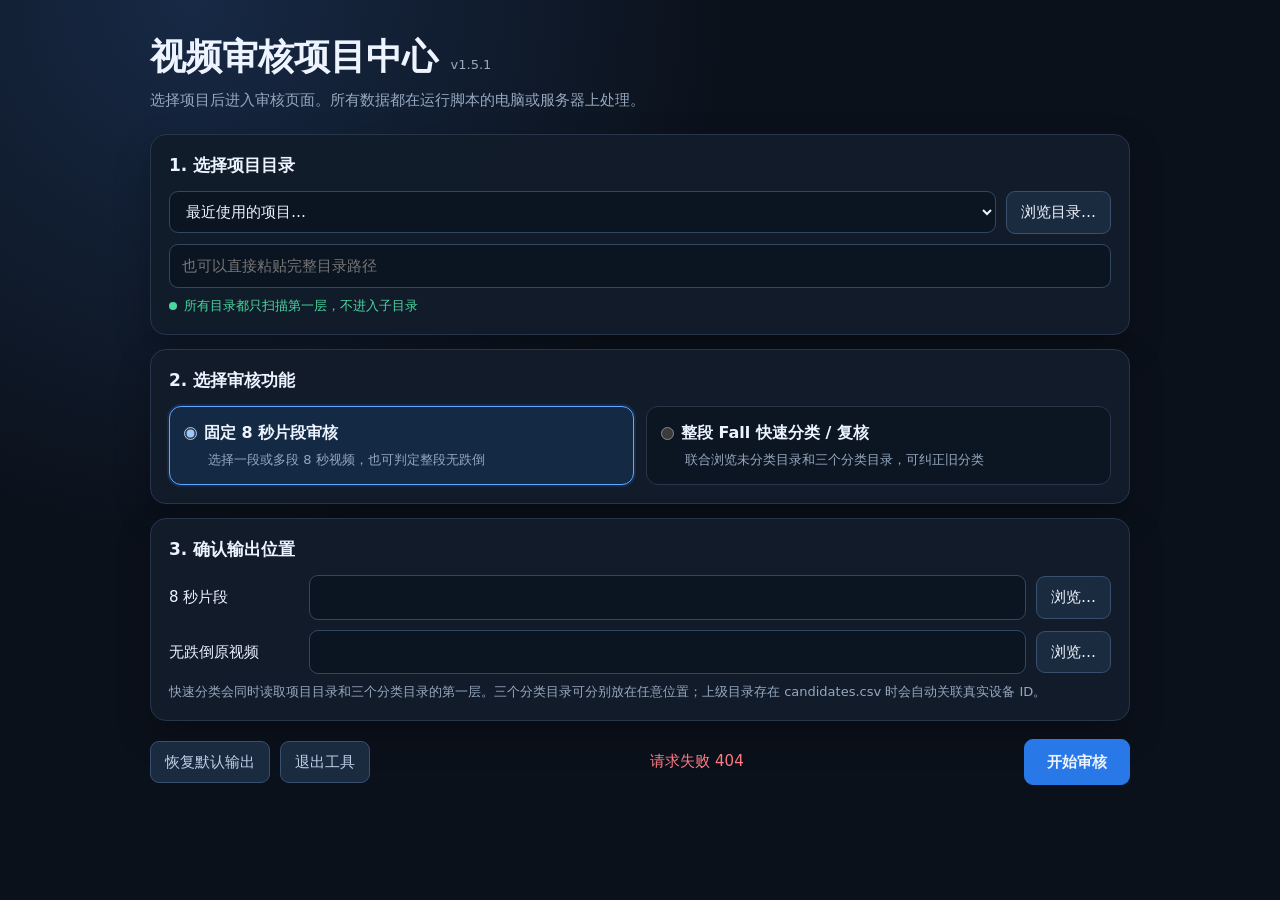
==== launcher.html @ a73a574b "fix: tolerate Windows console and diagnostic encodings" ====
<!doctype html>
<html lang="zh-CN">
<head>
<meta charset="utf-8">
<meta name="viewport" content="width=device-width,initial-scale=1">
<title>视频审核项目中心</title>
<style>
:root{color-scheme:dark;--bg:#0b111b;--panel:#121c2b;--line:#27364b;--text:#edf4ff;--muted:#96a8bf;--blue:#63a7ff;--blue2:#2878e7;--green:#4ad6a0;--red:#ff7a84}*{box-sizing:border-box}body{margin:0;min-height:100vh;background:radial-gradient(circle at 15% 0,#172945 0,transparent 38%),var(--bg);color:var(--text);font:15px/1.5 system-ui,-apple-system,"Segoe UI","Microsoft YaHei",sans-serif}.page{width:min(980px,calc(100% - 32px));margin:0 auto;padding:30px 0 42px}h1{font-size:clamp(24px,4vw,36px);margin:0 0 5px}.lead{color:var(--muted);margin:0 0 22px}.card{background:color-mix(in srgb,var(--panel) 94%,transparent);border:1px solid var(--line);border-radius:16px;padding:18px;margin:14px 0;box-shadow:0 14px 34px #0004}.card h2{font-size:17px;margin:0 0 13px}.row{display:flex;gap:10px;align-items:center}.row+.row{margin-top:10px}input,select,button{font:inherit}input,select{width:100%;min-width:0;border:1px solid #344760;background:#0b1421;color:var(--text);border-radius:9px;padding:10px 12px;outline:none}input:focus,select:focus{border-color:var(--blue);box-shadow:0 0 0 3px #398cff2c}button{border:1px solid #38506e;background:#1a2a3f;color:var(--text);border-radius:9px;padding:9px 14px;cursor:pointer;white-space:nowrap}button:hover{border-color:#6688b2;background:#223852}.primary{border-color:var(--blue2);background:var(--blue2);font-weight:700;padding:11px 22px}.primary:hover{background:#398af1}.secondary{color:#bcd0e8}.hint{font-size:13px;color:var(--muted);margin:8px 0 0}.modes{display:grid;grid-template-columns:1fr 1fr;gap:12px}.mode{display:block;border:1px solid var(--line);border-radius:12px;padding:14px;cursor:pointer;background:#0c1623}.mode:has(input:checked){border-color:var(--blue);background:#132944;box-shadow:0 0 0 2px #398cff24}.mode input{width:auto;margin:0 7px 0 0;vertical-align:middle}.mode strong{font-size:16px}.mode span{display:block;color:var(--muted);font-size:13px;margin:5px 0 0 24px}.field{display:grid;grid-template-columns:130px 1fr;align-items:center;gap:10px}.field+.field{margin-top:10px}.actions{display:flex;align-items:center;justify-content:space-between;gap:14px;margin-top:18px}.status{min-height:24px;color:var(--muted)}.status.error{color:var(--red)}.status.good{color:var(--green)}.scan-note{display:inline-flex;align-items:center;gap:7px;color:var(--green);font-size:13px}.dot{width:8px;height:8px;background:var(--green);border-radius:50%}.modal{position:fixed;inset:0;background:#04070dbd;display:none;align-items:center;justify-content:center;padding:18px;z-index:10}.modal.show{display:flex}.dialog{width:min(760px,100%);height:min(650px,90vh);display:flex;flex-direction:column;background:#111b29;border:1px solid #38506e;border-radius:17px;box-shadow:0 24px 80px #000b;overflow:hidden}.dialog-head{padding:16px;border-bottom:1px solid var(--line)}.dialog-head h3{margin:0 0 10px}.roots{display:flex;gap:7px;flex-wrap:wrap;margin-top:10px}.roots button{padding:5px 9px;font-size:12px}.folder-list{padding:8px 14px;overflow:auto;flex:1}.folder{display:flex;width:100%;border:0;border-bottom:1px solid #203047;border-radius:0;background:transparent;text-align:left;padding:11px 8px}.folder:hover{background:#1a2b40}.folder::before{content:"📁";margin-right:10px}.dialog-foot{display:flex;justify-content:space-between;gap:10px;border-top:1px solid var(--line);padding:13px 16px}.empty{color:var(--muted);padding:24px;text-align:center}@media(max-width:680px){.page{width:min(100% - 20px,980px);padding-top:18px}.card{padding:14px}.modes{grid-template-columns:1fr}.field{grid-template-columns:1fr;gap:4px}.row.wrap{flex-wrap:wrap}.actions{align-items:stretch;flex-direction:column}.primary{width:100%}}
.field{grid-template-columns:130px minmax(0,1fr) auto}
@media(max-width:680px){.field{grid-template-columns:1fr auto}.field>span{grid-column:1/-1}}
</style>
<link rel="stylesheet" href="/assets/layout.css">
<script src="/assets/app.js" defer></script>
</head>
<body>
<main class="page">
  <h1>视频审核项目中心 <span style="font-size:13px;color:var(--muted);font-weight:500">v1.5.1</span></h1>
  <p class="lead">选择项目后进入审核页面。所有数据都在运行脚本的电脑或服务器上处理。</p>

  <section class="card">
    <h2>1. 选择项目目录</h2>
    <div class="row wrap">
      <select id="recent" aria-label="最近项目"><option value="">最近使用的项目…</option></select>
      <button id="browse">浏览目录…</button>
    </div>
    <div class="row"><input id="source" placeholder="也可以直接粘贴完整目录路径"></div>
    <p class="hint"><span class="scan-note"><span class="dot"></span>所有目录都只扫描第一层，不进入子目录</span></p>
  </section>

  <section class="card">
    <h2>2. 选择审核功能</h2>
    <div class="modes">
      <label class="mode"><input type="radio" name="mode" value="clip" checked><strong>固定 8 秒片段审核</strong><span>选择一段或多段 8 秒视频，也可判定整段无跌倒</span></label>
      <label class="mode"><input type="radio" name="mode" value="label"><strong>整段 Fall 快速分类 / 复核</strong><span>联合浏览未分类目录和三个分类目录，可纠正旧分类</span></label>
    </div>
  </section>

  <section class="card">
    <h2>3. 确认输出位置</h2>
    <div id="clipOutputs">
      <label class="field"><span>8 秒片段</span><input id="output"><button type="button" class="browsePath" data-target="output">浏览…</button></label>
      <label class="field"><span>无跌倒原视频</span><input id="noFallOutput"><button type="button" class="browsePath" data-target="noFallOutput">浏览…</button></label>
    </div>
    <div id="labelOutputs" hidden>
      <label class="field"><span>Fall 原视频</span><input id="fallOutput"><button type="button" class="browsePath" data-target="fallOutput">浏览…</button></label>
      <label class="field"><span>不跌倒原视频</span><input id="labelNoFallOutput"><button type="button" class="browsePath" data-target="labelNoFallOutput">浏览…</button></label>
      <label class="field"><span>护工 Fall 原视频</span><input id="caregiverFallOutput"><button type="button" class="browsePath" data-target="caregiverFallOutput">浏览…</button></label>
    </div>
    <p class="hint">快速分类会同时读取项目目录和三个分类目录的第一层。三个分类目录可分别放在任意位置；上级目录存在 candidates.csv 时会自动关联真实设备 ID。</p>
  </section>

  <section id="scanPanel" class="card scan-card" hidden aria-live="polite">
    <div class="scan-heading"><h2 id="scanStage">正在检索视频</h2><span id="scanCount" class="scan-count">准备中</span></div>
    <progress id="scanProgress" class="scan-progress" max="100" aria-label="当前扫描阶段进度"></progress>
    <div id="scanDetail" class="scan-detail"></div>
    <div class="scan-footer"><span>检索完成后自动进入审核页面</span><span id="scanElapsed">已用时 0 秒</span></div>
  </section>
  <div class="actions">
    <div class="row"><button id="defaults" class="secondary">恢复默认输出</button><button id="quitTool" class="secondary">退出工具</button></div>
    <div id="status" class="status"></div>
    <button id="start" class="primary">开始审核</button>
  </div>
</main>

<div id="modal" class="modal" role="dialog" aria-modal="true">
  <div class="dialog">
    <div class="dialog-head">
      <h3>浏览运行脚本设备上的目录</h3>
      <div class="row"><input id="folderPath"><button id="goFolder">前往</button></div>
      <div id="roots" class="roots"></div>
    </div>
    <div id="folderList" class="folder-list"></div>
    <div class="dialog-foot"><button id="closeModal">取消</button><button id="selectFolder" class="primary">选择当前目录</button></div>
  </div>
</div>

<script>
const $=id=>document.getElementById(id);let config={},loadedSource='',currentFolder='',browseTarget='source';
function mode(){return document.querySelector('input[name=mode]:checked').value}
function join(base,name){const sep=base.includes('\\')?'\\':'/';return base.replace(/[\\/]$/,'')+sep+name}
function setStatus(text,type=''){const el=$('status');el.textContent=text;el.className='status '+type}
function defaults(source){return{output:join(source,'output'),no_fall_output:join(source,'no_fall_output'),fall_output:join(source,'fall_output'),caregiver_fall_output:join(source,'caregiver_fall_output')}}
function applyProject(source,useSaved=true){source=source.trim();if(!source)return;$('source').value=source;loadedSource=source;const saved=useSaved?(config.projects?.[source]||{}):{};const d=defaults(source);$('output').value=saved.output||d.output;$('noFallOutput').value=saved.no_fall_output||d.no_fall_output;$('labelNoFallOutput').value=saved.no_fall_output||d.no_fall_output;$('fallOutput').value=saved.fall_output||d.fall_output;$('caregiverFallOutput').value=saved.caregiver_fall_output||d.caregiver_fall_output;if(saved.mode){const radio=document.querySelector(`input[name=mode][value="${saved.mode}"]`);if(radio)radio.checked=true}showMode()}
function showMode(){const label=mode()==='label';$('clipOutputs').hidden=label;$('labelOutputs').hidden=!label}
async function api(url,options){const response=await fetch(url,options);let data={};try{data=await response.json()}catch{}if(!response.ok)throw new Error(data.error||`请求失败 ${response.status}`);return data}
async function loadFolder(path){try{const data=await api('/api/directories?'+new URLSearchParams({path}));currentFolder=data.path;$('folderPath').value=data.path;const list=$('folderList');list.textContent='';if(data.parent){const b=document.createElement('button');b.className='folder';b.textContent='..  上一级';b.onclick=()=>loadFolder(data.parent);list.appendChild(b)}for(const item of data.directories){const b=document.createElement('button');b.className='folder';b.textContent=item.name;b.title=item.path;b.onclick=()=>loadFolder(item.path);list.appendChild(b)}if(!data.parent&&!data.directories.length)list.innerHTML='<div class="empty">没有可进入的子目录</div>';if(data.truncated)list.insertAdjacentHTML('beforeend','<div class="empty">目录过多，只显示前 1000 个</div>')}catch(error){setStatus(error.message,'error')}}
async function init(){const startup=await api('/api/startup-status');if(startup.status==='scanning'||startup.status==='ready'){waitForReviewer();return}config=await api('/api/config');$('recent').innerHTML='<option value="">最近使用的项目…</option>';for(const path of config.recentProjects||[]){const option=document.createElement('option');option.value=path;option.textContent=path;$('recent').appendChild(option)}const roots=$('roots');roots.textContent='';for(const path of config.roots||[]){const b=document.createElement('button');b.textContent=path;b.onclick=()=>loadFolder(path);roots.appendChild(b)}if(config.recentProjects?.length){applyProject(config.recentProjects[0])}else{document.querySelector(`input[name=mode][value="${config.lastMode||'clip'}"]`).checked=true;showMode()}if(startup.status==='error')setStatus(startup.message,'error')}
$('recent').onchange=event=>{if(event.target.value)applyProject(event.target.value)};
$('source').onblur=()=>{const value=$('source').value.trim();if(value&&value!==loadedSource)applyProject(value)};
for(const radio of document.querySelectorAll('input[name=mode]'))radio.onchange=showMode;
$('defaults').onclick=()=>{const source=$('source').value.trim();if(source)applyProject(source,false)};
$('quitTool').onclick=async()=>{if(!confirm('确认退出视频审核工具？'))return;try{await api('/api/quit',{method:'POST',headers:{'Content-Type':'application/json'},body:'{}'});document.body.innerHTML='<main class="page"><section class="card"><h2>工具已退出</h2><p class="hint">现在可以关闭此页面。</p></section></main>'}catch(error){setStatus(error.message,'error')}};
$('browse').onclick=()=>{browseTarget='source';$('modal').classList.add('show');loadFolder($('source').value.trim()||config.home||config.cwd)};
document.querySelectorAll('.browsePath').forEach(button=>button.onclick=()=>{browseTarget=button.dataset.target;$('modal').classList.add('show');const value=$(browseTarget).value.trim();loadFolder(value||$('source').value.trim()||config.home||config.cwd)});
$('closeModal').onclick=()=>$('modal').classList.remove('show');
$('goFolder').onclick=()=>loadFolder($('folderPath').value);
$('folderPath').onkeydown=event=>{if(event.key==='Enter')loadFolder(event.target.value)};
$('selectFolder').onclick=()=>{if(browseTarget==='source')applyProject(currentFolder);else $(browseTarget).value=currentFolder;$('modal').classList.remove('show')};
$('modal').onclick=event=>{if(event.target===$('modal'))$('modal').classList.remove('show')};
$('start').onclick=async()=>{let source=$('source').value.trim();if(!source){setStatus('请先选择项目目录','error');return}if(source!==loadedSource)applyProject(source);const payload={source,mode:mode(),output:$('output').value,no_fall_output:mode()==='label'?$('labelNoFallOutput').value:$('noFallOutput').value,fall_output:$('fallOutput').value,caregiver_fall_output:$('caregiverFallOutput').value};$('start').disabled=true;try{const data=await api('/api/start',{method:'POST',headers:{'Content-Type':'application/json'},body:JSON.stringify(payload)});setStatus(data.message,'good');waitForReviewer()}catch(error){$('start').disabled=false;setStatus(error.message,'error')}};
async function waitForReviewer(){
  document.body.classList.add('scanning');$('scanPanel').hidden=false;const began=Date.now();
  for(;;){
    try{
      const data=await api('/api/startup-status');
      $('scanStage').textContent=data.stage||'准备中';$('scanDetail').textContent=data.message||'';
      $('scanElapsed').textContent=`已用时 ${Math.floor((Date.now()-began)/1000)} 秒`;
      if(data.total>0){$('scanProgress').value=Math.min(100,data.done/data.total*100);$('scanCount').textContent=`${data.done} / ${data.total}`}
      else{$('scanProgress').removeAttribute('value');$('scanCount').textContent=data.done?`已处理 ${data.done}`:'准备中'}
      if(data.status==='ready'){location.replace('/?project_started='+Date.now());return}
      if(data.status==='error'){document.body.classList.remove('scanning');$('start').disabled=false;setStatus(data.message,'error');if(!config.home)await init();return}
    }catch(error){$('scanDetail').textContent='连接暂时中断，正在重连… '+error.message}
    await new Promise(resolve=>setTimeout(resolve,400));
  }
}
init().catch(error=>setStatus(error.message,'error'));
</script>
</body>
</html>
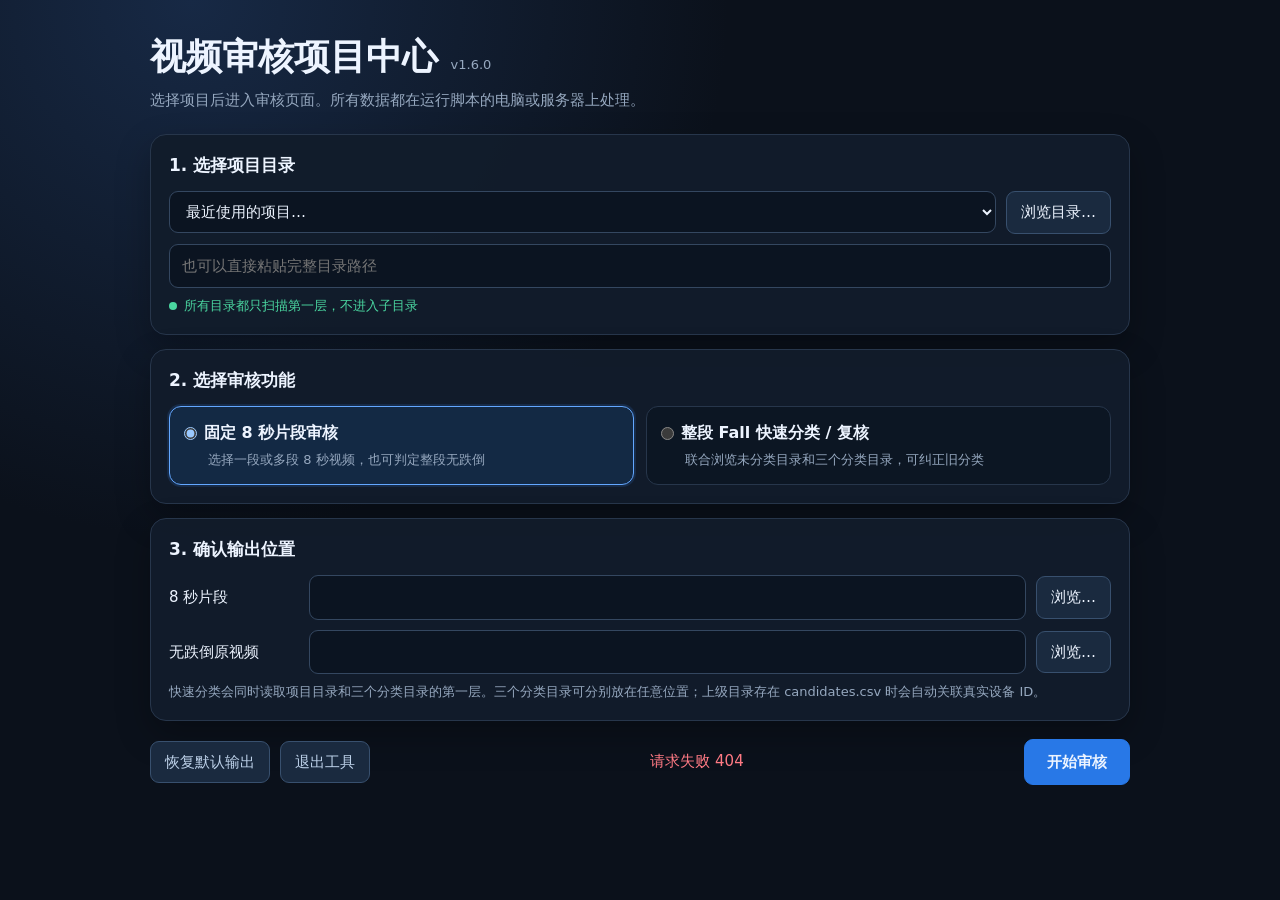
==== commit 0c3a383c: "feat: continuous short-video review with persistent playback preferences" ====
--- a/launcher.html
+++ b/launcher.html
@@ -14,7 +14,7 @@
 </head>
 <body>
 <main class="page">
-  <h1>视频审核项目中心 <span style="font-size:13px;color:var(--muted);font-weight:500">v1.5.1</span></h1>
+  <h1>视频审核项目中心 <span style="font-size:13px;color:var(--muted);font-weight:500">v1.6.0</span></h1>
   <p class="lead">选择项目后进入审核页面。所有数据都在运行脚本的电脑或服务器上处理。</p>
 
   <section class="card">
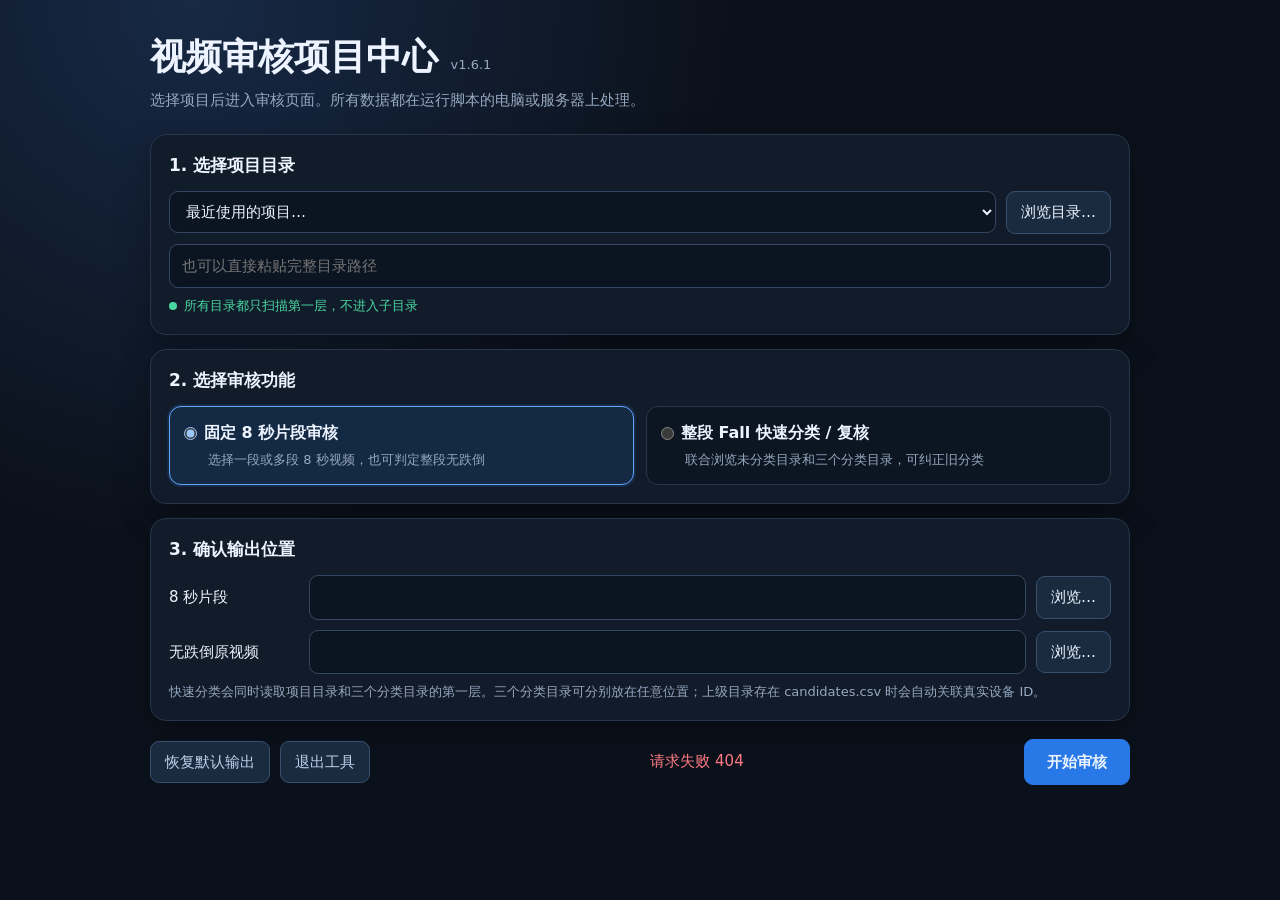
==== commit 88e09498: "fix: end remote review sessions and disable forwarded-port popups" ====
--- a/launcher.html
+++ b/launcher.html
@@ -14,7 +14,7 @@
 </head>
 <body>
 <main class="page">
-  <h1>视频审核项目中心 <span style="font-size:13px;color:var(--muted);font-weight:500">v1.6.0</span></h1>
+  <h1>视频审核项目中心 <span style="font-size:13px;color:var(--muted);font-weight:500">v1.6.1</span></h1>
   <p class="lead">选择项目后进入审核页面。所有数据都在运行脚本的电脑或服务器上处理。</p>
 
   <section class="card">
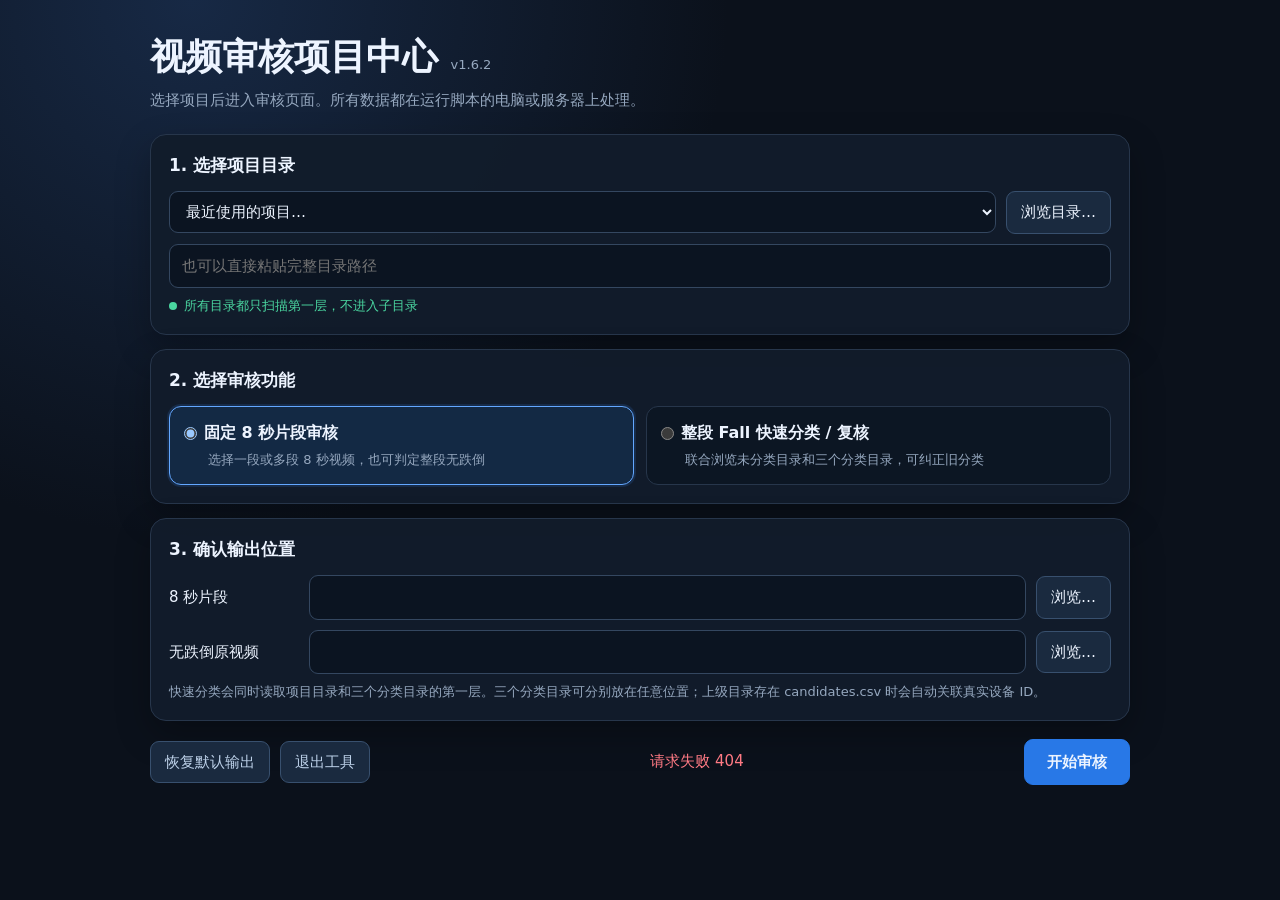
==== commit 5e76647b: "fix: avoid reverse DNS delay when binding local review servers" ====
--- a/launcher.html
+++ b/launcher.html
@@ -14,7 +14,7 @@
 </head>
 <body>
 <main class="page">
-  <h1>视频审核项目中心 <span style="font-size:13px;color:var(--muted);font-weight:500">v1.6.1</span></h1>
+  <h1>视频审核项目中心 <span style="font-size:13px;color:var(--muted);font-weight:500">v1.6.2</span></h1>
   <p class="lead">选择项目后进入审核页面。所有数据都在运行脚本的电脑或服务器上处理。</p>
 
   <section class="card">
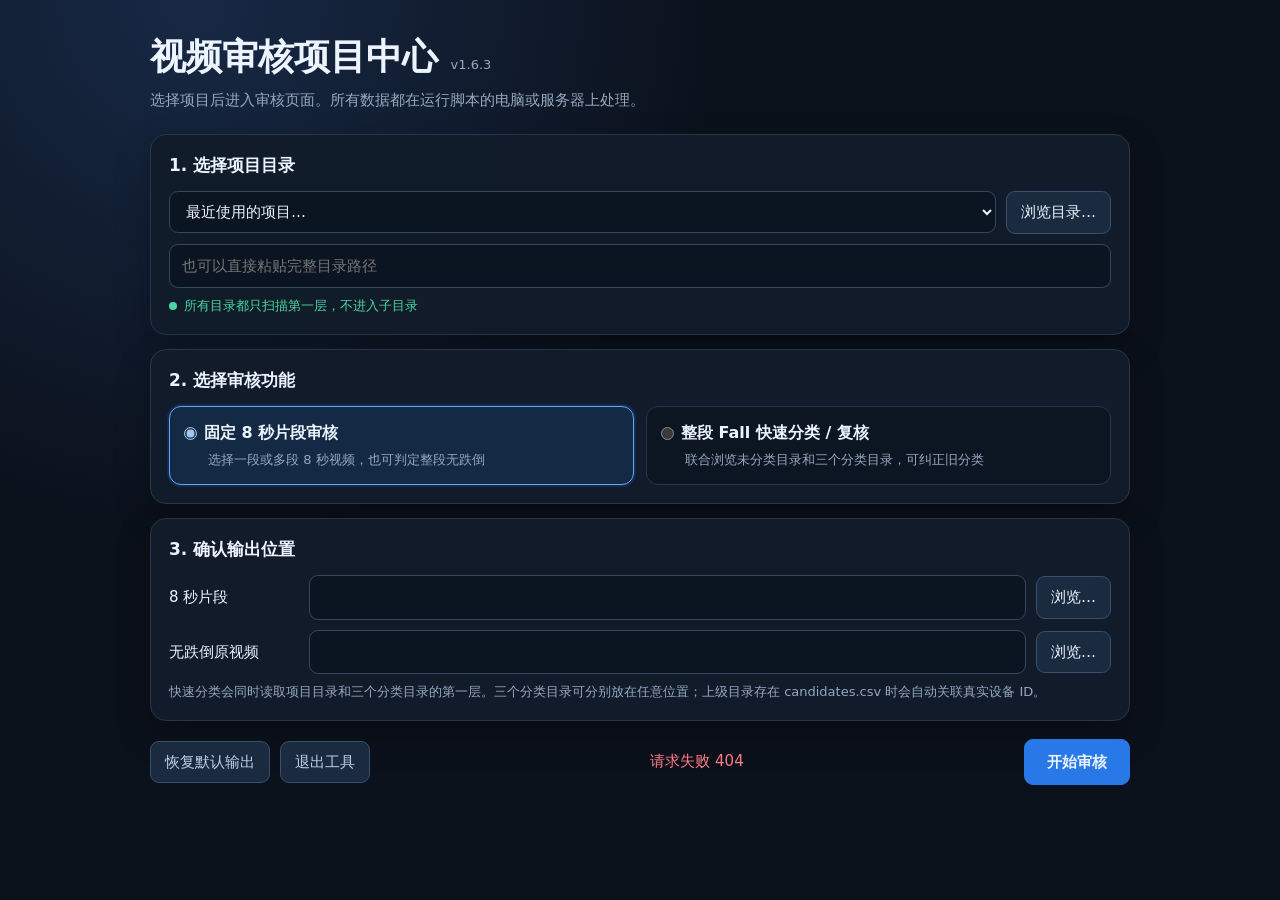
==== commit de9e92a1: "perf: instant clip switching, decoupled playback controls, one-row filters Switching a clip in the q" ====
--- a/launcher.html
+++ b/launcher.html
@@ -14,7 +14,7 @@
 </head>
 <body>
 <main class="page">
-  <h1>视频审核项目中心 <span style="font-size:13px;color:var(--muted);font-weight:500">v1.6.2</span></h1>
+  <h1>视频审核项目中心 <span style="font-size:13px;color:var(--muted);font-weight:500">v1.6.3</span></h1>
   <p class="lead">选择项目后进入审核页面。所有数据都在运行脚本的电脑或服务器上处理。</p>
 
   <section class="card">
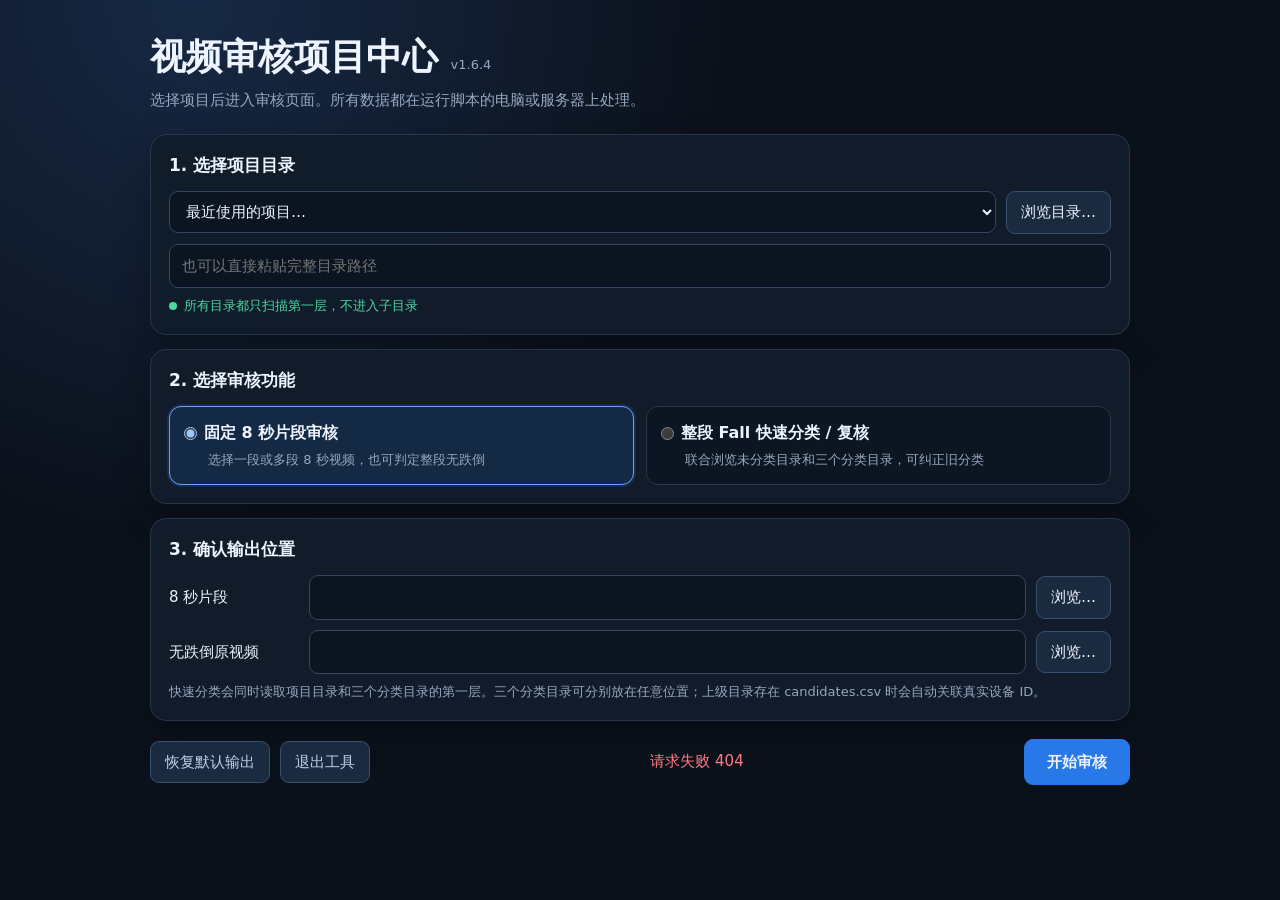
==== commit 1d042e49: "feat: playback speeds up to 20x Browsers cap the native playback rate at 16x and throw past it, so 8" ====
--- a/launcher.html
+++ b/launcher.html
@@ -14,7 +14,7 @@
 </head>
 <body>
 <main class="page">
-  <h1>视频审核项目中心 <span style="font-size:13px;color:var(--muted);font-weight:500">v1.6.3</span></h1>
+  <h1>视频审核项目中心 <span style="font-size:13px;color:var(--muted);font-weight:500">v1.6.4</span></h1>
   <p class="lead">选择项目后进入审核页面。所有数据都在运行脚本的电脑或服务器上处理。</p>
 
   <section class="card">
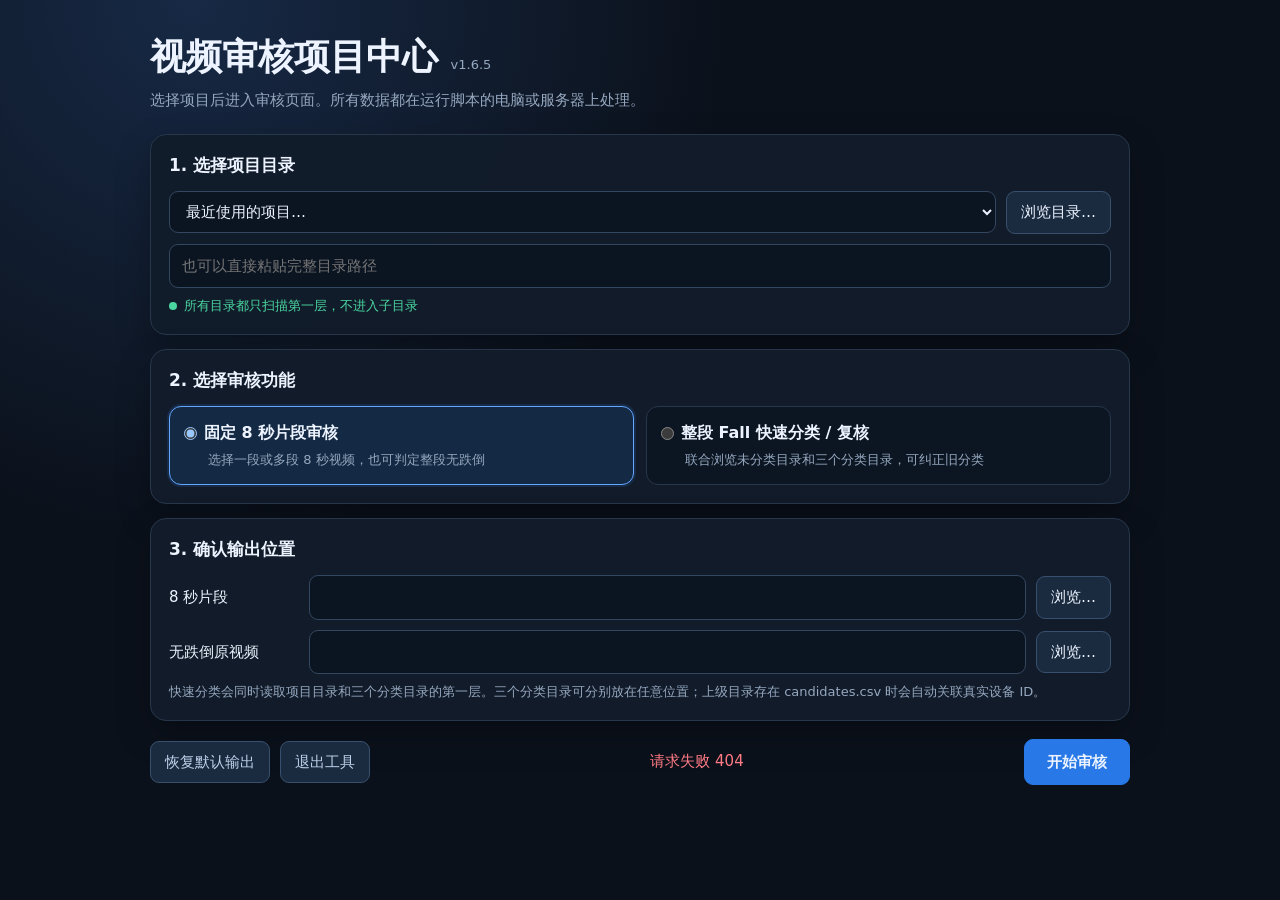
==== commit d36293fa: "release: improve seamless playback and labeling v1.6.5" ====
--- a/launcher.html
+++ b/launcher.html
@@ -14,7 +14,7 @@
 </head>
 <body>
 <main class="page">
-  <h1>视频审核项目中心 <span style="font-size:13px;color:var(--muted);font-weight:500">v1.6.4</span></h1>
+  <h1>视频审核项目中心 <span style="font-size:13px;color:var(--muted);font-weight:500">v1.6.5</span></h1>
   <p class="lead">选择项目后进入审核页面。所有数据都在运行脚本的电脑或服务器上处理。</p>
 
   <section class="card">
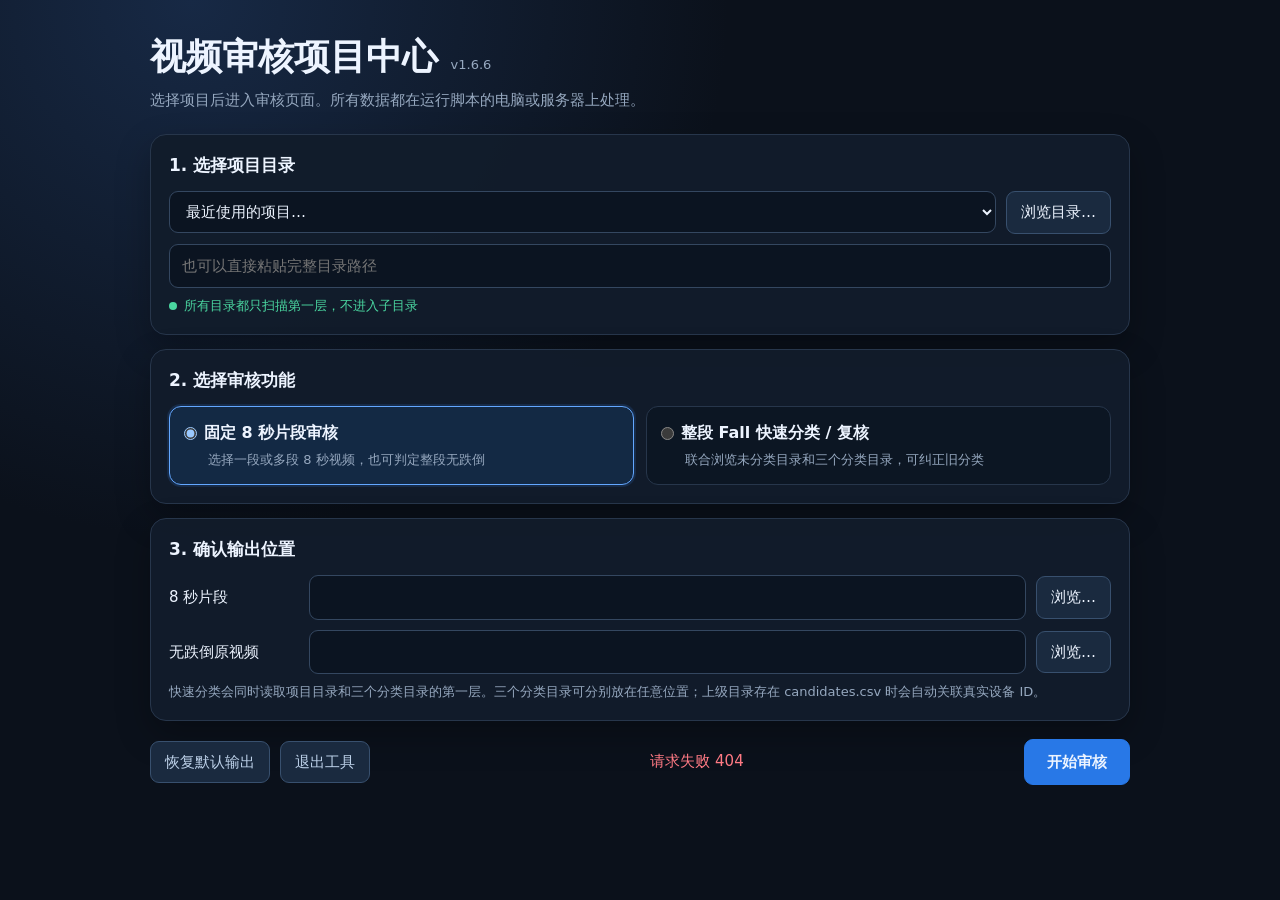
==== commit 031bc2c8: "fix: keep review app alive across temporary browser disconnects" ====
--- a/launcher.html
+++ b/launcher.html
@@ -14,7 +14,7 @@
 </head>
 <body>
 <main class="page">
-  <h1>视频审核项目中心 <span style="font-size:13px;color:var(--muted);font-weight:500">v1.6.5</span></h1>
+  <h1>视频审核项目中心 <span style="font-size:13px;color:var(--muted);font-weight:500">v1.6.6</span></h1>
   <p class="lead">选择项目后进入审核页面。所有数据都在运行脚本的电脑或服务器上处理。</p>
 
   <section class="card">
